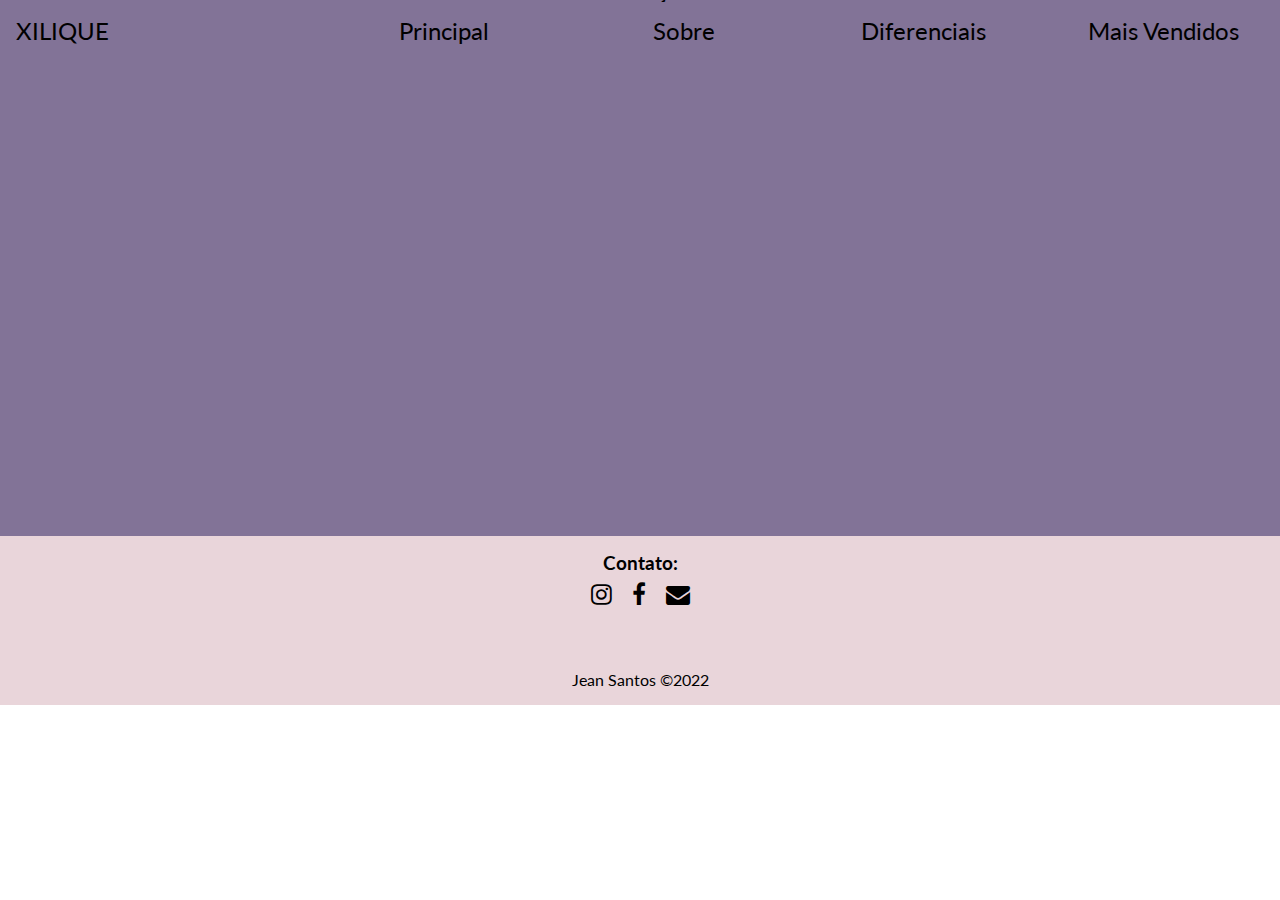
==== mais-vendidos.html @ 1573b44b "Add files via upload" ====
<!DOCTYPE html>
<html lang="pt-BR">
<head>
    <meta charset="UTF-8">
    <meta http-equiv="X-UA-Compatible" content="IE=edge">
    <meta name="viewport" content="width=device-width, initial-scale=1.0">
    <title>Mais Vendidos</title>

    <!-- CSS Link -->
    <link rel="stylesheet" href="css/style.css">

    <!-- Font Awesome Link -->
    <link rel="stylesheet" href="https://cdnjs.cloudflare.com/ajax/libs/font-awesome/4.7.0/css/font-awesome.min.css">
</head>
<body>
    <header>
        <a class="logo">XILIQUE</a>
        <nav>
            <ul id="menu">
                <li><a href="index.html">Principal</a></li>
                <li><a href="sobre.html">Sobre</a></li>
                <li><a href="diferenciais.html">Diferenciais</a></li>
                <li><a href="mais-vendidos.html">Mais Vendidos</a></li>
            </ul>
        </nav>
    </header>

    <footer>
        <h3>Endereço:</h3>
        <iframe src="https://www.google.com/maps/embed?pb=!1m14!1m8!1m3!1d14927.537306679988!2d-46.6278405!3d-20.7149213!3m2!1i1024!2i768!4f13.1!3m3!1m2!1s0x0%3A0x10fd8020560ab6da!2sIFSULDEMINAS%20-%20Campus%20Passos!5e0!3m2!1spt-BR!2sbr!4v1652597119425!5m2!1spt-BR!2sbr" width="90%" height="450" style="border:0;" allowfullscreen="" loading="lazy" referrerpolicy="no-referrer-when-downgrade"></iframe>
        
        <div class="rodape">
            <h3>Contato:</h3>
            <a href="https://www.instagram.com"><i class="fa fa-instagram" style="font-size:24px"></i></a>
            <a href="https://pt-br.facebook.com"><i class="fa fa-facebook" style="font-size:24px"></i></a>
            <a href="mailto:administrador@xilique.com"><i class="fa fa-envelope" style="font-size:24px"></i></a>
            <p>Jean Santos ©2022</p>
        </div>        
    </footer>
</head>
<body>
    
</body>
</html>
---- css/style.css ----
@import url('https://fonts.googleapis.com/css2?family=Lato&display=swap');

*{
    margin: 0;
    padding: 0;
    box-sizing: border-box;
    list-style: none;
    text-decoration: none;
    font-family: 'Lato', sans-serif;
}

/* Menu */
header{
    display: flex;
    justify-content: space-between;
    min-height: 2rem;
    font-size: 1.5rem;
    background-color: #E9D5DA;
}
.logo{
    padding: 1rem;
}

#menu li{   
    text-align: center;
    display: inline;
}

#menu li a{
    padding: 1rem 0;
    margin: 0 -0.2rem;
    width: 15rem;
    color: black;
    display: inline-block;
    transition: background 0.75s;
}
#menu li a:hover{
    background-color: #363062;
    color: bisque;
}

/* Conteúdo */

main{
    display: flex;
    padding: 1rem 1rem 8.5rem 0rem;
    justify-content: center;
    background-color: #827397;
    font-size: 20px;
}
.novidades{
    padding: 3rem 1rem;
    margin: 2rem 1rem;
    background-color: #E9D5DA;
    position: static;
    border-radius: 30px;
}
.img-principal{
    display: block;
    margin: 2rem auto;
    width: 80%;
}

h1{
    text-align: center;
}
p{
    text-align: center;
    padding-top: 3.5rem;
}

/* Aside */
aside{
    margin: 2rem 1rem;
    padding: 3.5rem 1rem;
    background-color: #E9D5DA;
    border-radius: 30px;
}

.sobre{
    text-align: center;
    background-color: blueviolet;
}

/* .paragrafo{
    padding-top: 3.5rem;
} */

/* Rodapé */

footer{
    text-align: center;
    background-color: #827397;
    margin-top: -5rem;
}

.rodape{
    background-color: #E9D5DA;
    padding: 1rem;
    margin-top: 5em;
}

.fa{
    color: black;
    padding: 0.5rem;
}

.fa:hover{
    color: #363062;
}
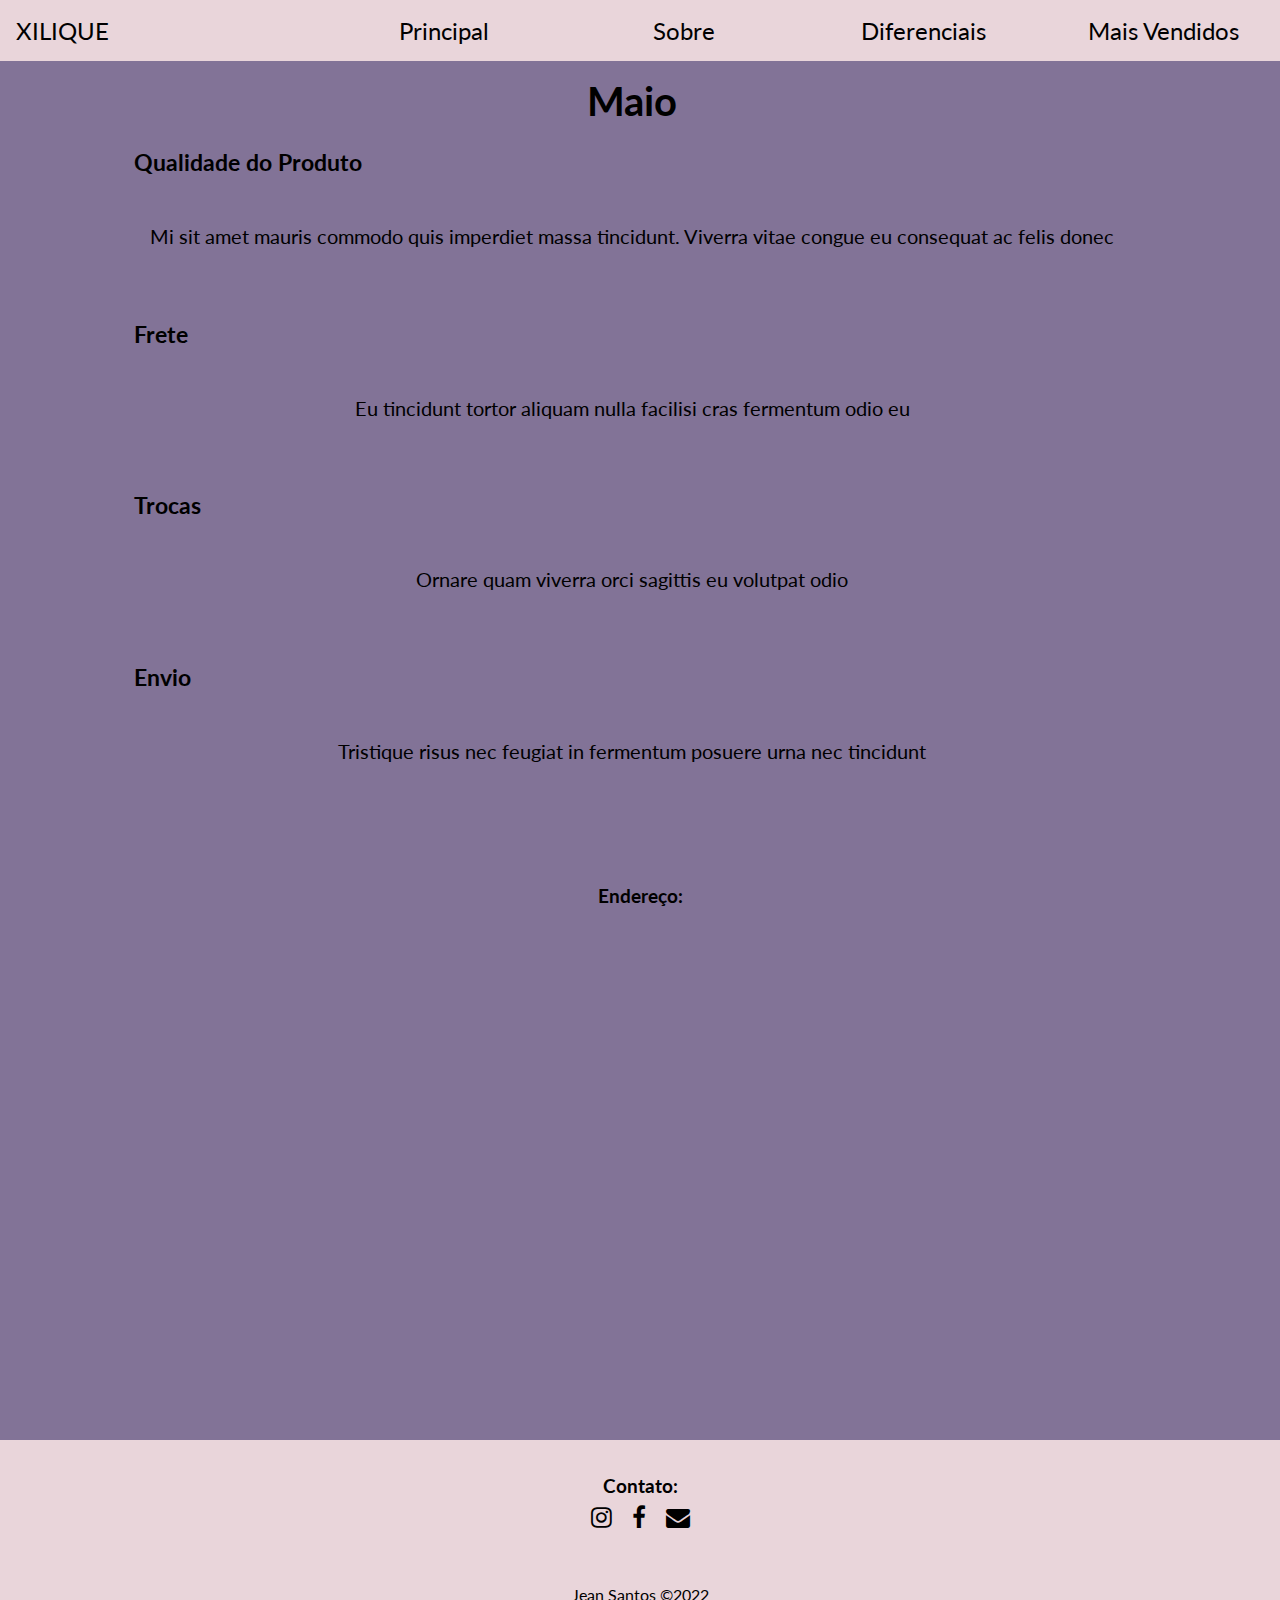
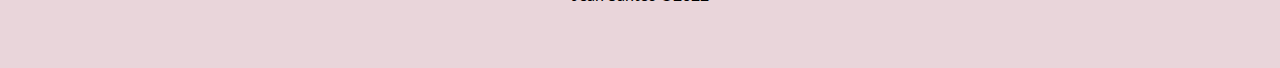
==== commit 09a52f31: "Add files via upload" ====
--- a/mais-vendidos.html
+++ b/mais-vendidos.html
@@ -25,6 +25,20 @@
         </nav>
     </header>
 
+    <main>
+        <div class="mais-vendidos">
+            <h1>Maio</h1>
+            <h3>Qualidade do Produto</h3>
+            <p>Mi sit amet mauris commodo quis imperdiet massa tincidunt. Viverra vitae congue eu consequat ac felis donec</p>
+            <h3>Frete</h3>
+            <p>Eu tincidunt tortor aliquam nulla facilisi cras fermentum odio eu</p>
+            <h3>Trocas</h3>
+            <p>Ornare quam viverra orci sagittis eu volutpat odio</p>
+            <h3>Envio</h3>
+            <p>Tristique risus nec feugiat in fermentum posuere urna nec tincidunt</p>
+        </div>
+    </main>
+
     <footer>
         <h3>Endereço:</h3>
         <iframe src="https://www.google.com/maps/embed?pb=!1m14!1m8!1m3!1d14927.537306679988!2d-46.6278405!3d-20.7149213!3m2!1i1024!2i768!4f13.1!3m3!1m2!1s0x0%3A0x10fd8020560ab6da!2sIFSULDEMINAS%20-%20Campus%20Passos!5e0!3m2!1spt-BR!2sbr!4v1652597119425!5m2!1spt-BR!2sbr" width="90%" height="450" style="border:0;" allowfullscreen="" loading="lazy" referrerpolicy="no-referrer-when-downgrade"></iframe>
--- a/css/style.css
+++ b/css/style.css
@@ -64,9 +64,12 @@
 h1{
     text-align: center;
 }
+h3{
+    padding-top: 1em;
+}
 p{
     text-align: center;
-    padding-top: 3.5rem;
+    padding: 3rem 1rem;
 }
 
 /* Aside */
@@ -79,7 +82,16 @@
 
 .sobre{
     text-align: center;
-    background-color: blueviolet;
+    background-color: #E9D5DA;
+    margin-top: 3em;
+    border-radius: 10px;
+}
+
+.diferenciais{
+    text-align: center;
+    background-color: #E9D5DA;
+    margin-top: 3em;
+    border-radius: 10px;
 }
 
 /* .paragrafo{
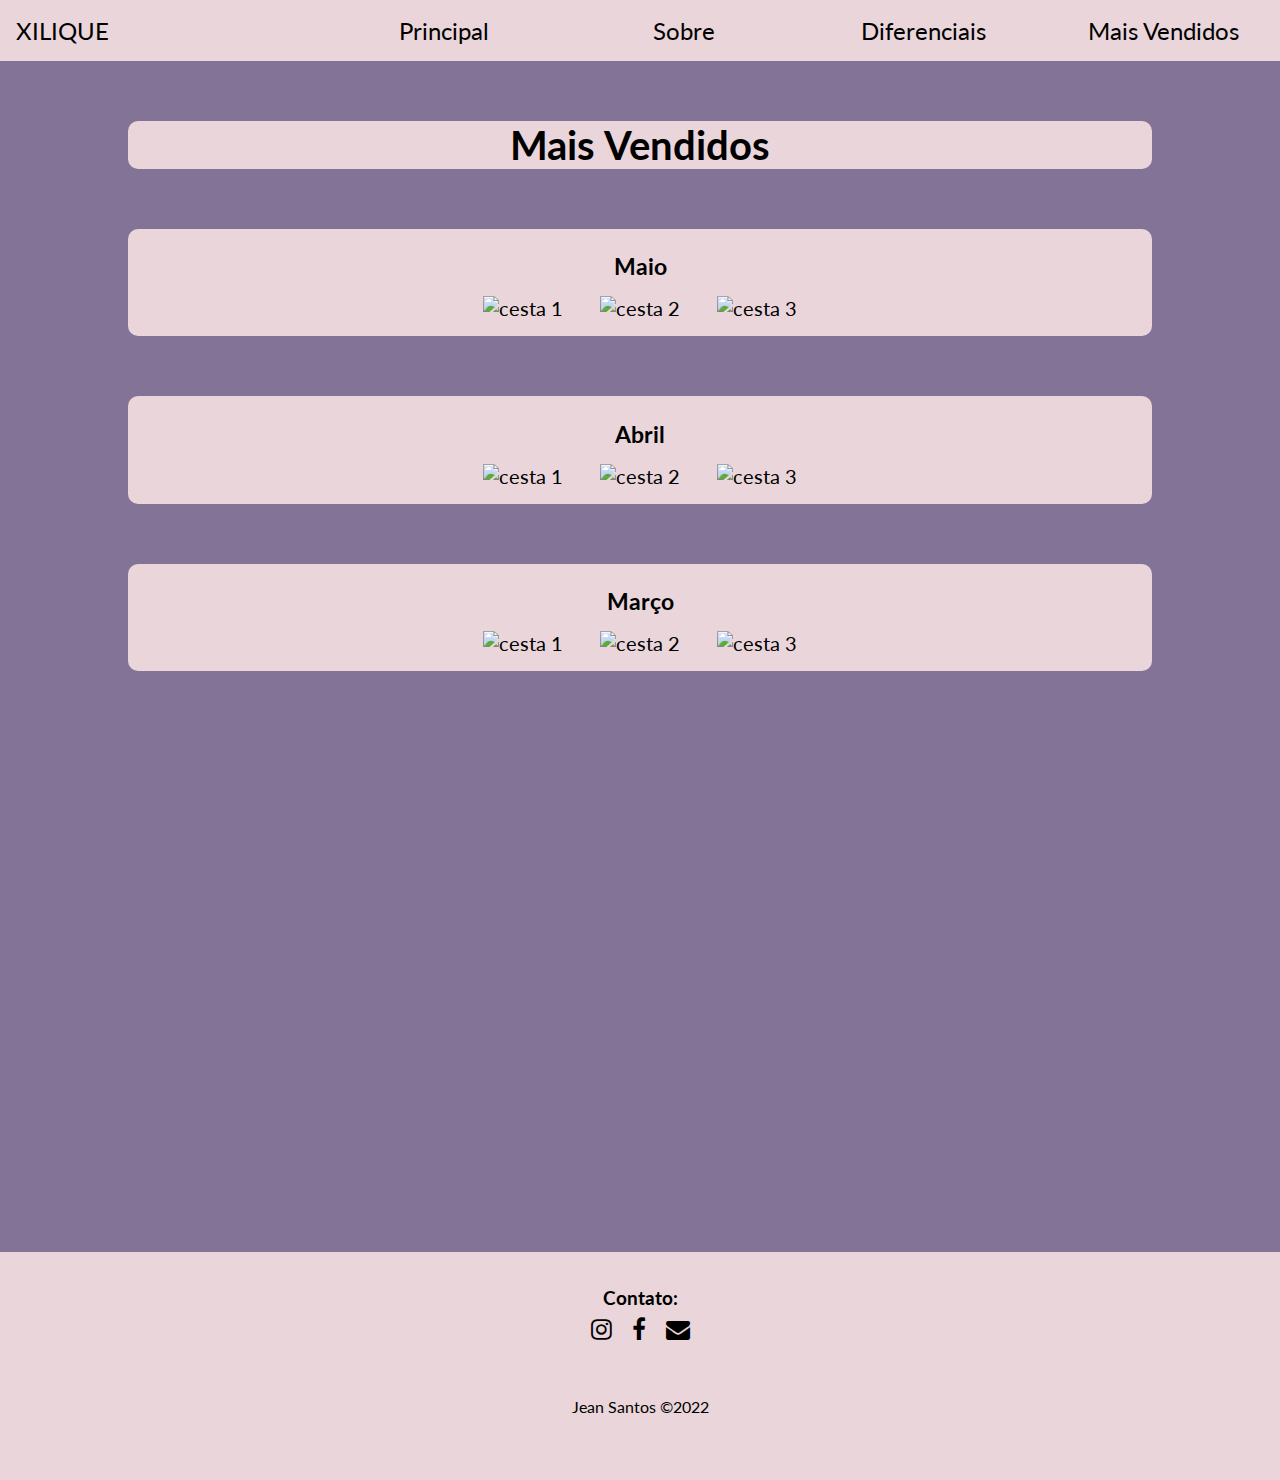
==== commit 321f15a9: "Add files via upload" ====
--- a/mais-vendidos.html
+++ b/mais-vendidos.html
@@ -25,22 +25,58 @@
         </nav>
     </header>
 
-    <main>
+
+    <div class="mais-vendidos-pai">        
+
         <div class="mais-vendidos">
-            <h1>Maio</h1>
-            <h3>Qualidade do Produto</h3>
-            <p>Mi sit amet mauris commodo quis imperdiet massa tincidunt. Viverra vitae congue eu consequat ac felis donec</p>
-            <h3>Frete</h3>
-            <p>Eu tincidunt tortor aliquam nulla facilisi cras fermentum odio eu</p>
-            <h3>Trocas</h3>
-            <p>Ornare quam viverra orci sagittis eu volutpat odio</p>
-            <h3>Envio</h3>
-            <p>Tristique risus nec feugiat in fermentum posuere urna nec tincidunt</p>
+            <div class="cestas">
+                <h1>Mais Vendidos</h1>
+            </div>
         </div>
-    </main>
+
+    </div>
+
+    <div class="mais-vendidos-pai">        
+
+        <div class="mais-vendidos">
+            <h3>Maio</h3>
+            <div class="cestas">
+                <img class="cesta-filho" src="http://www.adrianacestas.com.br/images/produtos/1acf7b1e9f0f00d940832c93e35b75c9.jpeg" alt="cesta 1">
+                <img class="cesta-filho" src="https://images.tcdn.com.br/img/img_prod/813235/cesta_de_cafe_da_manha_media_498_1_20200909124846.jpeg" alt="cesta 2">
+                <img class="cesta-filho" src="http://d3ugyf2ht6aenh.cloudfront.net/stores/095/483/products/dd06328b-b7b4-4052-aebc-a853787d907a1-5b04660f9b4065b4e615975397966481-640-0.jpg" alt="cesta 3">
+            </div>
+        </div>
+
+    </div>
+
+    <div class="mais-vendidos-pai">        
+
+        <div class="mais-vendidos">
+            <h3>Abril</h3>
+            <div class="cestas">
+                <img class="cesta-filho" src="https://abelhagulosa.com.br/wp-content/uploads/2021/04/01-cesta-cafe-manha-especial.jpg" alt="cesta 1">
+                <img class="cesta-filho" src="https://cdn.awsli.com.br/600x450/1732/1732198/produto/87089265/0cb28af9ac.jpg" alt="cesta 2">
+                <img class="cesta-filho" src="https://www.maisgoias.com.br/cdn-cgi/image/fit=contain,width=960,quality=90,format=auto/https://uploads.emaisgoias.com.br/2022/01/e597652c-cesta-de-cafe-da-manha-em-goiania-960x640.jpg" alt="cesta 3">
+            </div>
+        </div>
+
+    </div>
+
+    <div class="mais-vendidos-pai">        
+
+        <div class="mais-vendidos">
+            <h3>Março</h3>
+            <div class="cestas">
+                <img class="cesta-filho" src="https://www.cestasfinnas.com/image/cache/catalog/mini-cesta-de-cafe-da-manha-fortaleza-cesta-simples-e-barata-800x800.jpg" alt="cesta 1">
+                <img class="cesta-filho" src="https://cdn.shopify.com/s/files/1/1526/9549/products/cesta-de-caf-da-manh-selection-15960941887591_1500x.jpg?v=1649940851" alt="cesta 2">
+                <img class="cesta-filho" src="http://d2r9epyceweg5n.cloudfront.net/stores/001/208/816/products/img_20200524_0853359581-dc37660b94ad47efdf15903566904396-640-0.jpg" alt="cesta 3">
+            </div>
+        </div>
+
+    </div>
+
 
     <footer>
-        <h3>Endereço:</h3>
         <iframe src="https://www.google.com/maps/embed?pb=!1m14!1m8!1m3!1d14927.537306679988!2d-46.6278405!3d-20.7149213!3m2!1i1024!2i768!4f13.1!3m3!1m2!1s0x0%3A0x10fd8020560ab6da!2sIFSULDEMINAS%20-%20Campus%20Passos!5e0!3m2!1spt-BR!2sbr!4v1652597119425!5m2!1spt-BR!2sbr" width="90%" height="450" style="border:0;" allowfullscreen="" loading="lazy" referrerpolicy="no-referrer-when-downgrade"></iframe>
         
         <div class="rodape">
--- a/css/style.css
+++ b/css/style.css
@@ -7,6 +7,10 @@
     list-style: none;
     text-decoration: none;
     font-family: 'Lato', sans-serif;
+}
+
+body{
+    background-color: #827397;
 }
 
 /* Menu */
@@ -43,9 +47,8 @@
 
 main{
     display: flex;
-    padding: 1rem 1rem 8.5rem 0rem;
+    padding: 1rem 1rem 2rem 0rem;
     justify-content: center;
-    background-color: #827397;
     font-size: 20px;
 }
 .novidades{
@@ -94,16 +97,35 @@
     border-radius: 10px;
 }
 
-/* .paragrafo{
-    padding-top: 3.5rem;
-} */
+/* Mais Vendidos */
+
+.mais-vendidos{
+    text-align: center;
+    justify-content: center;
+    background-color: #E9D5DA;
+    margin-top: 3em;
+    border-radius: 10px;
+    width: 80%;
+}
+
+.cesta-filho{
+    height: 400px;
+    padding: 1rem;
+}
+
+.mais-vendidos-pai{
+    display: flex;
+    justify-content: center;
+    background-color: #827397;
+    font-size: 20px;
+}
 
 /* Rodapé */
 
 footer{
     text-align: center;
     background-color: #827397;
-    margin-top: -5rem;
+    margin-top: 3rem;
 }
 
 .rodape{
